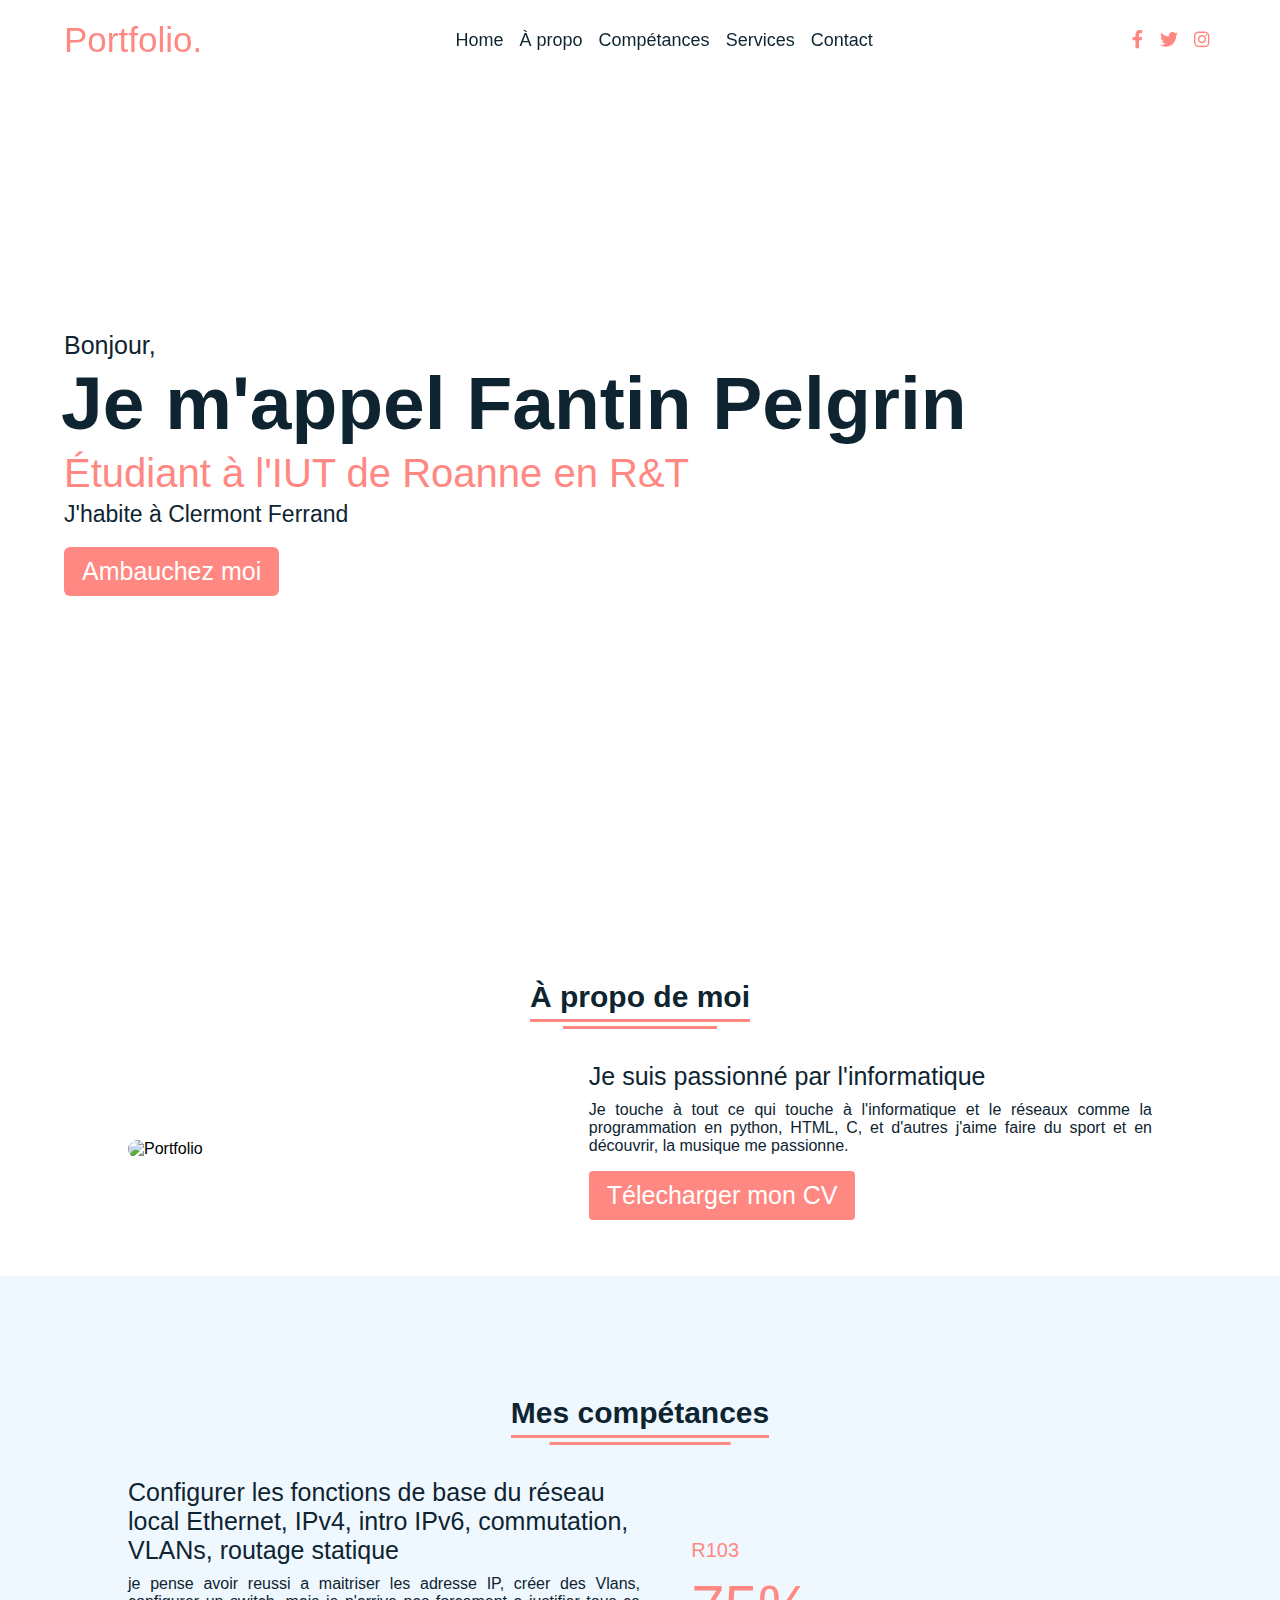
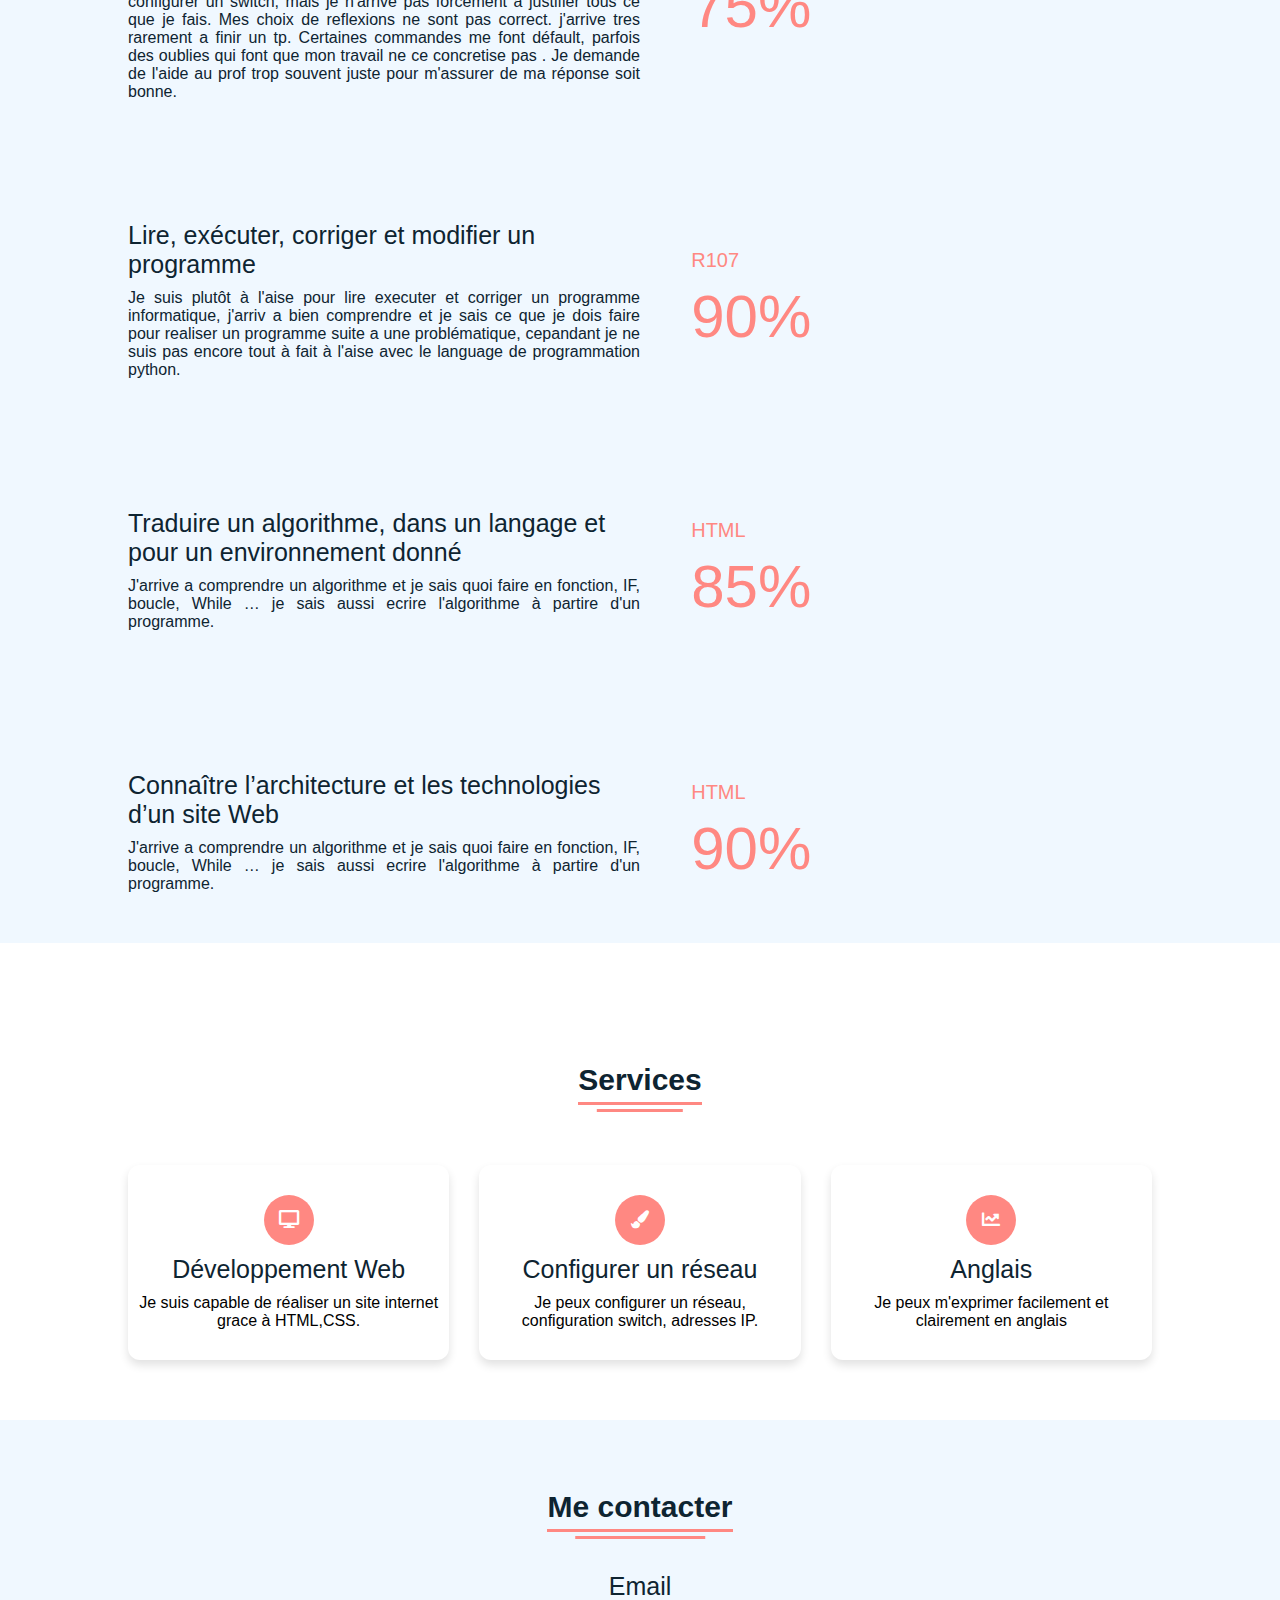
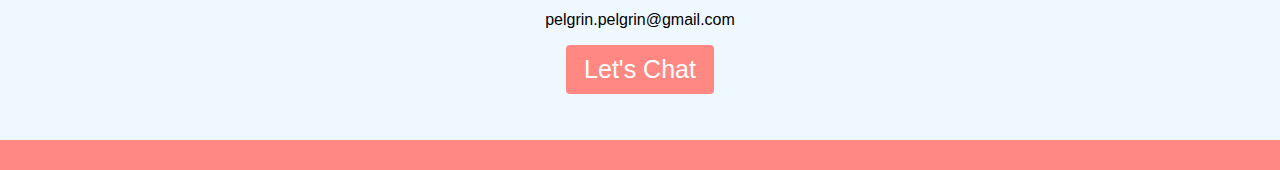
==== index.html @ 4569a2b1 "sae14 site" ====
<!DOCTYPE html>
<html lang="fr" >
<head>
  <meta charset="UTF-8">
  <title>Homepage CV/Portfolio</title>
  <link rel="stylesheet" href="./style.css">

</head>
<body>
<!-- partial:index.partial.html -->
<!DOCTYPE html> 
<html lang="fr" dir="ltr">
  <head>
    <meta charset="UTF-8">
    <title> Responsive Portfolio Website | Code4education </title>
    <link rel="stylesheet" href="style.css">
    <!-- Fontawesome CDN Link -->
    <link rel="stylesheet" href="https://cdnjs.cloudflare.com/ajax/libs/font-awesome/5.15.2/css/all.min.css"/>
     <meta name="viewport" content="width=device-width, initial-scale=1.0">
   </head>
<body>

  <!-- Move to up bottom -->
  <div class="scroll-button">
    <a href="#home"><i class="fas fa-arrow-up"></i></a>
  </div>
  
  <!-- navigation menu -->
  <nav>
    <div class="navbar">
      <div class="logo"><a href="#">Portfolio.</a></div>
      <ul class="menu">
        <li><a href="#home">Home</a></li>
        <li><a href="#about">À propo</a></li>
        <li><a href="#skills">Compétances</a></li>
        <li><a href="#services">Services</a></li>
        <li><a href="#contact">Contact</a></li>
        <div class="cancel-btn">
          <i class="fas fa-times"></i>
        </div>
      </ul>
      <div class="media-icons">
        <a href="https://www.facebook.com/fantin.pelgrin.9"><i class="fab fa-facebook-f"></i></a>
        <a href="https://twitter.com/Tada_abra"><i class="fab fa-twitter"></i></a>
        <a href="https://www.instagram.com/tdaa_fantin/"><i class="fab fa-instagram"></i></a>
      </div>
    </div>
    <div class="menu-btn">
      <i class="fas fa-bars"></i>
    </div>
  </nav>

  <!-- Home Section Start -->
  <section class="home" id="home">
    <div class="home-content">
      <div class="text">
        <div class="text-one">Bonjour,</div>
        <div class="text-two">Je m'appel Fantin Pelgrin</div>
        <div class="text-three">Étudiant à l'IUT de Roanne en R&T </div>
        <div class="text-four">J'habite à Clermont Ferrand</div>
      </div>
      <div class="button">
        <button>Ambauchez moi </button>
      </div>
    </div>
  </section>

  <!-- About Section Start -->
  <section class="about" id="about">
    <div class="content">
      <div class="title"><span>À propo de moi</span></div>
      <div class="about-details">
        <div class="left">
          <img src="Capture1.png" alt="Portfolio">
        </div>
        <div class="right">
          <div class="topic">Je suis passionné par l'informatique</div>
          <p>Je touche à tout ce qui touche à l'informatique et le réseaux comme la programmation en python, HTML, C, et d'autres j'aime faire du sport et en découvrir, la musique me passionne. </p>
          <div class="button">
            <button href="Tel.html">Télecharger mon CV</button>
          </div>
        </div>
      </div>
    </div>
  </section>

  <!-- My Skill Section Start -->
  <section class="skills" id="skills">
    <div class="content">
      <div class="title"><span>Mes compétances</span></div>
      <div class="skills-details">
        <div class="text">
          <div class="topic">Configurer les fonctions de base du réseau local Ethernet, IPv4, intro IPv6, commutation, VLANs, routage statique</div>
          <p>je pense avoir reussi a maitriser les adresse IP, créer des Vlans, configurer un switch, mais je n'arrive pas forcement a justifier tous ce que je fais. Mes choix de reflexions ne sont pas correct. j'arrive tres rarement a finir un tp. Certaines commandes me font défault, parfois des oublies qui font que mon travail ne ce concretise pas . Je demande de l'aide au prof trop souvent juste pour m'assurer de ma réponse soit bonne.</p>
        </div>
        <div class="boxes">
          <div class="box">
            <div class="topic">R103</div>
            <div class="per">75%</div>
          </div>
        </div>
      </div>
    </div>
	<div class="content">
      <div class="skills-details">
        <div class="text">
          <div class="topic">Lire, exécuter, corriger et modifier un programme</div>
          <p>Je suis plutôt à l'aise pour lire executer et corriger un programme informatique, j'arriv a bien comprendre et je sais ce que je dois faire pour realiser un programme suite a une problématique, cepandant je ne suis pas encore tout à fait à l'aise avec le language de programmation python.</p>
        </div>
        <div class="boxes">
          <div class="box">
            <div class="topic">R107</div>
            <div class="per">90%</div>
          </div>
        </div>
      </div>
    </div>
	<div class="content">
      <div class="skills-details">
        <div class="text">
          <div class="topic">Traduire un algorithme, dans un langage et pour un environnement donné</div>
          <p>J'arrive a comprendre un algorithme et je sais quoi faire en fonction, IF, boucle, While … je sais aussi ecrire l'algorithme à partire d'un programme.</p>
        </div>
        <div class="boxes">
          <div class="box">
            <div class="topic">HTML</div>
            <div class="per">85%</div>
          </div>
        </div>
      </div>
    </div>
	<div class="content">
      <div class="skills-details">
        <div class="text">
          <div class="topic">Connaître l’architecture et les technologies d’un site Web</div>
          <p>J'arrive a comprendre un algorithme et je sais quoi faire en fonction, IF, boucle, While … je sais aussi ecrire l'algorithme à partire d'un programme.</p>
        </div>
        <div class="boxes">
          <div class="box">
            <div class="topic">HTML</div>
            <div class="per">90%</div>
          </div>
        </div>
      </div>
    </div>
  </section>

  <!-- My Services Section Start -->
  <section class="services" id="services">
    <div class="content">
      <div class="title"><span>Services</span></div>
      <div class="boxes">
        <div class="box">
          <div class="icon">
            <i class="fas fa-desktop"></i>
          </div>
          <div class="topic">Développement Web</div>
          <p>Je suis capable de réaliser un site internet grace à HTML,CSS.</p>
        </div>
        <div class="box">
          <div class="icon">
            <i class="fas fa-paint-brush"></i>
          </div>
          <div class="topic">Configurer un réseau</div>
          <p>Je peux configurer un réseau, configuration switch, adresses IP.</p>
        </div>
        <div class="box">
          <div class="icon">
            <i class="fas fa-chart-line"></i>
          </div>
          <div class="topic">Anglais</div>
          <p>Je peux m'exprimer facilement et clairement en anglais</p>
        </div>
      </div>
    </div>
  </section>

  <!-- Contact Me Section Start -->
  <section class="contact" id="contact">
    <div class="content">
      <div class="title"><span>Me contacter</span></div>
      <div class="text">
        <div class="topic">Email</div>
        <p>pelgrin.pelgrin@gmail.com</p>
        <div class="button">
          <button>Let's Chat</button>
        </div>
      </div>
    </div>
  </section>

  <!-- Footer Section Start -->
  <footer>
    
  </footer>

   

  <script src="script.js"></script>
</body>
</html>
<!-- partial -->
  <script  src="./script.js"></script>

</body>
</html>
---- style.css ----
*{
  margin: 0;
  padding: 0;
  box-sizing: border-box;
  text-decoration: none;
  scroll-behavior: smooth;
}
:root{
    --primary-color:#ff8882;
    --black-color:#0E2431;
    --white-color:#fff;

}
body{
  font-family: 'Ubuntu', sans-serif;
}
/* Custom Scroll Bar CSS */
::-webkit-scrollbar {
    width: 10px;
}
::-webkit-scrollbar-track {
    background: #f1f1f1;
}
::-webkit-scrollbar-thumb {
    background: var(--primary-color);
    border-radius: 12px;
    transition: all 0.3s ease;
}
::-webkit-scrollbar-thumb:hover {
    background: var(--primary-color);
}

nav{
  position:fixed;
  width:100%;
  padding:20px 0;
  z-index: 999;
  transition: all 0.3s ease;
}
nav.sticky{
  background:var(--primary-color);
  padding:13px 0;
}
nav .navbar{
  width:90%;
  display:flex;
  justify-content: space-between;
  align-items: center;
  margin:auto;
}
nav .navbar .logo a{
  font-weight: 500;
  font-size: 35px;
  color:var(--primary-color);
}

nav.sticky .navbar .logo a{
  color:var(--white-color);
}

nav .navbar .menu{
  display:flex;
  position:relative;
}
nav .navbar .menu li{
  list-style: none;
  margin:0 8px;
}
nav .navbar .menu a{
  font-size: 18px;
  font-weight: 500;
  color:var(--black-color);
  padding:6px 0;
  transition: all 0.4s ease;
}
.navbar .menu a:hover{
  color:var(--primary-color);
}
nav.sticky .menu a{
  color:var(--white-color);
}
nav.sticky .menu a:hover{
  color:var(--black-color);
}
.navbar .media-icons a{
  color:var(--primary-color);
  font-size: 18px;
  margin:0 6px;
}
nav.sticky .media-icons a{
  color:var(--white-color);
}

/* side navigation Menu Button CSS */
nav .menu-btn,
.navbar .menu .cancel-btn{
  position:absolute;
  color:var(--white-color);
  right:30px;
  top:20px;
  font-size: 20px;
  cursor: pointer;
  transition: all 0.3s ease;
  display: none;
}
nav .menu-btn{
  color:var(--primary-color);
}
nav.sticky .menu-btn{
  color:var(--white-color);
}
.navbar .menu .menu-btn{
  color:var(--white-color);
}

/* home section styling */
.home{
  height:100vh;
  width:100%;
  background:url("images/portfolio-man.jpg") no-repeat;
  background-size: cover;
  background-position: center center;
  background-attachment: fixed;
}
.home .home-content{
  width:90%;
  height:100%;
  margin:auto;
  display:flex;
  flex-direction: column;
  justify-content: center;
}
.home .text-one{
  font-size:25px;
  color:var(--black-color);
}
.home .text-two{
  color:var(--black-color);
  font-size: 75px;
  font-weight: 600;
  margin-left: -3px;
}
.home .text-three{
  font-size: 40px;
  margin:5px 0;
  color:var(--primary-color);
}
.home .text-four{
  font-size: 23px;
  margin:5px 0;
  color:var(--black-color);
}
.home .button{
  margin:14px 0;
}
.home .button button{
  outline:none;
  padding:8px 16px;
  border-radius: 6px;
  font-size: 25px;
  font-weight: 400;
  background:var(--primary-color);
  color:var(--white-color);
  cursor:pointer;
  border:2px solid transparent;
  transition: all 0.4s ease;
}
.home .button button:hover{
  border-color:var(--primary-color);
  background-color: var(--white-color);
  color:var(--primary-color);
}

/* About Section Styling */
section{
  padding-top:40px;
}
section .content{
  width:80%;
  margin:40px auto;
  font-family: 'Poppins', sans-serif;
}
section .title{
  display:flex;
  justify-content: center;
  margin-bottom: 40px;
}
section .title span{
  color:var(--black-color);
  font-size: 30px;
  font-weight: 600;
  position:relative;
  padding-bottom:8px;
}
section .title span::before,
section .title span::after{
  content:'';
  position:absolute;
  height:3px;
  width:100%;
  background:var(--primary-color);
  left:0;
  bottom:0;
}
section .title span::after{
  bottom:-7px;
  width:70%;
  left:50%;
  transform:translateX(-50%);
}
.about .about-details{
  display:flex;
  justify-content:space-between;
  align-items: center;
}
.about .about-details .left{
  width:45%;
}
.about .left img{
  height:400px;
  width:400px;
  object-fit: cover;
  border-radius: 12px;
}
.about .about-details .right{
  width:55%;
}
section .topic{
  color:var(--black-color);
  font-size:25px;
  font-weight: 500;
  margin-bottom: 10px;
}
.about-details .right p{
  text-align: justify;
  color:var(--black-color);
}
section .button{
  margin:16px 0;
}
section .button button{
  outline:none;
  padding:8px 16px;
  border-radius: 4px;
  font-size: 25px;
  font-weight: 400;
  background: var(--primary-color);
  color:var(--white-color);
  border:2px solid transparent;
  cursor: pointer;
  transition: all 0.4s ease;
}
section .button button:hover{
  border-color:var(--primary-color);
  background-color: var(--white-color);
  color:var(--primary-color);
}

/* My Skills CSS */
.skills{
  background:#f0f8ff;
}
.skills .content{
  padding:40px 0;
}
.skills .skills-details{
  display:flex;
  justify-content: space-between;
  align-items: center;
}
.skills-details .text{
  width:50%;
}
.skills-details p{
  color:var(--black-color);
  text-align: justify;
}
.skills .skills-details .experience{
  display:flex;
  align-items: center;
  margin:0 10px;
}
.skills-details .experience .num{
  color:var(--black-color);
  font-size: 80px;
}
.skills-details .experience .exp{
  color:var(--black-color);
  margin-left: 20px;
  font-size: 18px;
  font-weight: 500;
  margin:0 6px;
}
.skills-details .boxes{
  width:45%;
  display:flex;
  flex-wrap: wrap;
  justify-content:space-between;
}
.skills-details .box{
  width:calc(100% / 2 - 20px);
  margin:20px 0;
}
.skills-details .boxes .topic{
  font-size: 20px;
  color:var(--primary-color);
}
.skills-details .boxes .per{
  font-size: 60px;
  color:var(--primary-color);
}

/* My Services CSS */
.services .boxes{
   display:flex; 
   flex-wrap: wrap;
   justify-content:space-between;
}
.services .boxes .box{
  margin:20px 0;
  width:calc(100% / 3 - 20px);
  text-align: center;
  border-radius: 12px;
  padding:30px 10px;
  box-shadow: 0 5px 10px rgba(0,0,0,0.12);
  cursor:default;
  transition: all 0.4s ease;
}
.services .boxes .box:hover{
  background: var(--primary-color);
  color:var(--white-color);
}
.services .boxes .box .icon{
  height:50px;
  width:50px;
  background: var(--primary-color);
  border-radius: 50%;
  text-align: center;
  line-height: 50px;
  font-size: 18px;
  color:var(--white-color);
  margin:0 auto 10px auto;
  transition: all 0.4s ease;
}
.boxes .box:hover .icon{
  background:var(--white-color);
  color:var(--primary-color);
}
.services .boxes .box:hover .topic,
.services .boxes .box:hover p{
  color:var(--white-color);
  transition: all 0.4s ease;
}

/* Contact Me CSS */
.contact{
  background: #f0f8ff;
}
.contact .content{
  margin:0 auto;
  padding:30px 0;
}
.contact .text{
  width:80%;
  text-align: center;
  margin:auto;
}

/* Footer CSS */
footer{
  background:var(--primary-color);
  padding:15px 0;
  text-align: center;
  font-family: 'Poppins', sans-serif;
}
footer .text span{
  font-size: 17px;
  font-weight: 400;
  color:var(--white-color);
}
footer .text span a{
  font-weight: 500;
  color:var(--white-color);
}
footer .text span a:hover{
  text-decoration: underline;
}
/* Scroll To Top Button CSS */
.scroll-button a{
  position:fixed;
  bottom:20px;
  right:20px;
  color:var(--white-color);
  background:var(--primary-color);
  padding:10px 12px;
  font-size: 18px;
  border-radius: 6px;
  box-shadow: rgba(0,0,0,0.15);
  display:none;
}

/* Responsive Media Queries */
@media (max-width:1190px){
  section .content{
    width:85%;
  }
}
@media (max-width:1000px){
  .about .about-details{
    justify-content: center;
    flex-direction: column;
  }
  .about .about-details .left{
    display: flex;
    justify-content:center;
    width:100%;
  }
  .about .about-details .right{
    width:90%;
    margin:40px 0;
  }
  .services .boxes .box{
    margin:20px 0;
    width:calc(100% / 2 - 20px);
  }
}
@media (max-width:900px){
  .about .left img{
    height:350px;
    width:350px;
  }
}
@media (max-width:750px){
   nav .navbar{
     width:90%;
   }
   nav .navbar .menu{
     position:fixed;
     left:-100%;
     top:0;
     background:var(--primary-color);
     height:100vh;
     max-width: 400px;
     width:100%;
     padding-top:60px;
     flex-direction: column;
     align-items:center;
     transition: all 0.5s ease;
   }
   .navbar.active .menu{
     left:0;
   }
   nav .navbar .menu a{
     font-size:23px;
     display:block;
     color:var(--white-color);
     margin:10px 0;
   }
   nav.sticky .menu a:hover{
     color:var(--primary-color);
   }
   nav .navbar .media-icons{
     display:none;
   }
   nav .menu-btn,
   .navbar .menu .cancel-btn{
     display:block;
   }

   .home .text-two{
     font-size: 65px;
   }
   .home .text-three{
    font-size: 35px;
  }

  .skills .skills-details{
    align-items: center;
    justify-content: center;
    flex-direction: column;
  }
  .skills-details .text{
    width:100%;
    margin-bottom:50px;
  }
  .skills-details .boxes{
    justify-content:center;
    align-items: center;
    width:100%;
  }

  .services .boxes .box{
    margin:20px 0; 
    width:100%;
  }

  .contact .text{
    width:100%;
  }
}

@media (max-width:500px){
  .home .text-two{
    font-size: 55px;
  }
  .home .text-three{
    font-size: 33px;
  }

  .skills-details .boxes .per{
    font-size: 50px;
    color:var(--primary-color);
  }
}
---- style.css ----
*{
  margin: 0;
  padding: 0;
  box-sizing: border-box;
  text-decoration: none;
  scroll-behavior: smooth;
}
:root{
    --primary-color:#ff8882;
    --black-color:#0E2431;
    --white-color:#fff;

}
body{
  font-family: 'Ubuntu', sans-serif;
}
/* Custom Scroll Bar CSS */
::-webkit-scrollbar {
    width: 10px;
}
::-webkit-scrollbar-track {
    background: #f1f1f1;
}
::-webkit-scrollbar-thumb {
    background: var(--primary-color);
    border-radius: 12px;
    transition: all 0.3s ease;
}
::-webkit-scrollbar-thumb:hover {
    background: var(--primary-color);
}

nav{
  position:fixed;
  width:100%;
  padding:20px 0;
  z-index: 999;
  transition: all 0.3s ease;
}
nav.sticky{
  background:var(--primary-color);
  padding:13px 0;
}
nav .navbar{
  width:90%;
  display:flex;
  justify-content: space-between;
  align-items: center;
  margin:auto;
}
nav .navbar .logo a{
  font-weight: 500;
  font-size: 35px;
  color:var(--primary-color);
}

nav.sticky .navbar .logo a{
  color:var(--white-color);
}

nav .navbar .menu{
  display:flex;
  position:relative;
}
nav .navbar .menu li{
  list-style: none;
  margin:0 8px;
}
nav .navbar .menu a{
  font-size: 18px;
  font-weight: 500;
  color:var(--black-color);
  padding:6px 0;
  transition: all 0.4s ease;
}
.navbar .menu a:hover{
  color:var(--primary-color);
}
nav.sticky .menu a{
  color:var(--white-color);
}
nav.sticky .menu a:hover{
  color:var(--black-color);
}
.navbar .media-icons a{
  color:var(--primary-color);
  font-size: 18px;
  margin:0 6px;
}
nav.sticky .media-icons a{
  color:var(--white-color);
}

/* side navigation Menu Button CSS */
nav .menu-btn,
.navbar .menu .cancel-btn{
  position:absolute;
  color:var(--white-color);
  right:30px;
  top:20px;
  font-size: 20px;
  cursor: pointer;
  transition: all 0.3s ease;
  display: none;
}
nav .menu-btn{
  color:var(--primary-color);
}
nav.sticky .menu-btn{
  color:var(--white-color);
}
.navbar .menu .menu-btn{
  color:var(--white-color);
}

/* home section styling */
.home{
  height:100vh;
  width:100%;
  background:url("images/portfolio-man.jpg") no-repeat;
  background-size: cover;
  background-position: center center;
  background-attachment: fixed;
}
.home .home-content{
  width:90%;
  height:100%;
  margin:auto;
  display:flex;
  flex-direction: column;
  justify-content: center;
}
.home .text-one{
  font-size:25px;
  color:var(--black-color);
}
.home .text-two{
  color:var(--black-color);
  font-size: 75px;
  font-weight: 600;
  margin-left: -3px;
}
.home .text-three{
  font-size: 40px;
  margin:5px 0;
  color:var(--primary-color);
}
.home .text-four{
  font-size: 23px;
  margin:5px 0;
  color:var(--black-color);
}
.home .button{
  margin:14px 0;
}
.home .button button{
  outline:none;
  padding:8px 16px;
  border-radius: 6px;
  font-size: 25px;
  font-weight: 400;
  background:var(--primary-color);
  color:var(--white-color);
  cursor:pointer;
  border:2px solid transparent;
  transition: all 0.4s ease;
}
.home .button button:hover{
  border-color:var(--primary-color);
  background-color: var(--white-color);
  color:var(--primary-color);
}

/* About Section Styling */
section{
  padding-top:40px;
}
section .content{
  width:80%;
  margin:40px auto;
  font-family: 'Poppins', sans-serif;
}
section .title{
  display:flex;
  justify-content: center;
  margin-bottom: 40px;
}
section .title span{
  color:var(--black-color);
  font-size: 30px;
  font-weight: 600;
  position:relative;
  padding-bottom:8px;
}
section .title span::before,
section .title span::after{
  content:'';
  position:absolute;
  height:3px;
  width:100%;
  background:var(--primary-color);
  left:0;
  bottom:0;
}
section .title span::after{
  bottom:-7px;
  width:70%;
  left:50%;
  transform:translateX(-50%);
}
.about .about-details{
  display:flex;
  justify-content:space-between;
  align-items: center;
}
.about .about-details .left{
  width:45%;
}
.about .left img{
  height:400px;
  width:400px;
  object-fit: cover;
  border-radius: 12px;
}
.about .about-details .right{
  width:55%;
}
section .topic{
  color:var(--black-color);
  font-size:25px;
  font-weight: 500;
  margin-bottom: 10px;
}
.about-details .right p{
  text-align: justify;
  color:var(--black-color);
}
section .button{
  margin:16px 0;
}
section .button button{
  outline:none;
  padding:8px 16px;
  border-radius: 4px;
  font-size: 25px;
  font-weight: 400;
  background: var(--primary-color);
  color:var(--white-color);
  border:2px solid transparent;
  cursor: pointer;
  transition: all 0.4s ease;
}
section .button button:hover{
  border-color:var(--primary-color);
  background-color: var(--white-color);
  color:var(--primary-color);
}

/* My Skills CSS */
.skills{
  background:#f0f8ff;
}
.skills .content{
  padding:40px 0;
}
.skills .skills-details{
  display:flex;
  justify-content: space-between;
  align-items: center;
}
.skills-details .text{
  width:50%;
}
.skills-details p{
  color:var(--black-color);
  text-align: justify;
}
.skills .skills-details .experience{
  display:flex;
  align-items: center;
  margin:0 10px;
}
.skills-details .experience .num{
  color:var(--black-color);
  font-size: 80px;
}
.skills-details .experience .exp{
  color:var(--black-color);
  margin-left: 20px;
  font-size: 18px;
  font-weight: 500;
  margin:0 6px;
}
.skills-details .boxes{
  width:45%;
  display:flex;
  flex-wrap: wrap;
  justify-content:space-between;
}
.skills-details .box{
  width:calc(100% / 2 - 20px);
  margin:20px 0;
}
.skills-details .boxes .topic{
  font-size: 20px;
  color:var(--primary-color);
}
.skills-details .boxes .per{
  font-size: 60px;
  color:var(--primary-color);
}

/* My Services CSS */
.services .boxes{
   display:flex; 
   flex-wrap: wrap;
   justify-content:space-between;
}
.services .boxes .box{
  margin:20px 0;
  width:calc(100% / 3 - 20px);
  text-align: center;
  border-radius: 12px;
  padding:30px 10px;
  box-shadow: 0 5px 10px rgba(0,0,0,0.12);
  cursor:default;
  transition: all 0.4s ease;
}
.services .boxes .box:hover{
  background: var(--primary-color);
  color:var(--white-color);
}
.services .boxes .box .icon{
  height:50px;
  width:50px;
  background: var(--primary-color);
  border-radius: 50%;
  text-align: center;
  line-height: 50px;
  font-size: 18px;
  color:var(--white-color);
  margin:0 auto 10px auto;
  transition: all 0.4s ease;
}
.boxes .box:hover .icon{
  background:var(--white-color);
  color:var(--primary-color);
}
.services .boxes .box:hover .topic,
.services .boxes .box:hover p{
  color:var(--white-color);
  transition: all 0.4s ease;
}

/* Contact Me CSS */
.contact{
  background: #f0f8ff;
}
.contact .content{
  margin:0 auto;
  padding:30px 0;
}
.contact .text{
  width:80%;
  text-align: center;
  margin:auto;
}

/* Footer CSS */
footer{
  background:var(--primary-color);
  padding:15px 0;
  text-align: center;
  font-family: 'Poppins', sans-serif;
}
footer .text span{
  font-size: 17px;
  font-weight: 400;
  color:var(--white-color);
}
footer .text span a{
  font-weight: 500;
  color:var(--white-color);
}
footer .text span a:hover{
  text-decoration: underline;
}
/* Scroll To Top Button CSS */
.scroll-button a{
  position:fixed;
  bottom:20px;
  right:20px;
  color:var(--white-color);
  background:var(--primary-color);
  padding:10px 12px;
  font-size: 18px;
  border-radius: 6px;
  box-shadow: rgba(0,0,0,0.15);
  display:none;
}

/* Responsive Media Queries */
@media (max-width:1190px){
  section .content{
    width:85%;
  }
}
@media (max-width:1000px){
  .about .about-details{
    justify-content: center;
    flex-direction: column;
  }
  .about .about-details .left{
    display: flex;
    justify-content:center;
    width:100%;
  }
  .about .about-details .right{
    width:90%;
    margin:40px 0;
  }
  .services .boxes .box{
    margin:20px 0;
    width:calc(100% / 2 - 20px);
  }
}
@media (max-width:900px){
  .about .left img{
    height:350px;
    width:350px;
  }
}
@media (max-width:750px){
   nav .navbar{
     width:90%;
   }
   nav .navbar .menu{
     position:fixed;
     left:-100%;
     top:0;
     background:var(--primary-color);
     height:100vh;
     max-width: 400px;
     width:100%;
     padding-top:60px;
     flex-direction: column;
     align-items:center;
     transition: all 0.5s ease;
   }
   .navbar.active .menu{
     left:0;
   }
   nav .navbar .menu a{
     font-size:23px;
     display:block;
     color:var(--white-color);
     margin:10px 0;
   }
   nav.sticky .menu a:hover{
     color:var(--primary-color);
   }
   nav .navbar .media-icons{
     display:none;
   }
   nav .menu-btn,
   .navbar .menu .cancel-btn{
     display:block;
   }

   .home .text-two{
     font-size: 65px;
   }
   .home .text-three{
    font-size: 35px;
  }

  .skills .skills-details{
    align-items: center;
    justify-content: center;
    flex-direction: column;
  }
  .skills-details .text{
    width:100%;
    margin-bottom:50px;
  }
  .skills-details .boxes{
    justify-content:center;
    align-items: center;
    width:100%;
  }

  .services .boxes .box{
    margin:20px 0; 
    width:100%;
  }

  .contact .text{
    width:100%;
  }
}

@media (max-width:500px){
  .home .text-two{
    font-size: 55px;
  }
  .home .text-three{
    font-size: 33px;
  }

  .skills-details .boxes .per{
    font-size: 50px;
    color:var(--primary-color);
  }
}
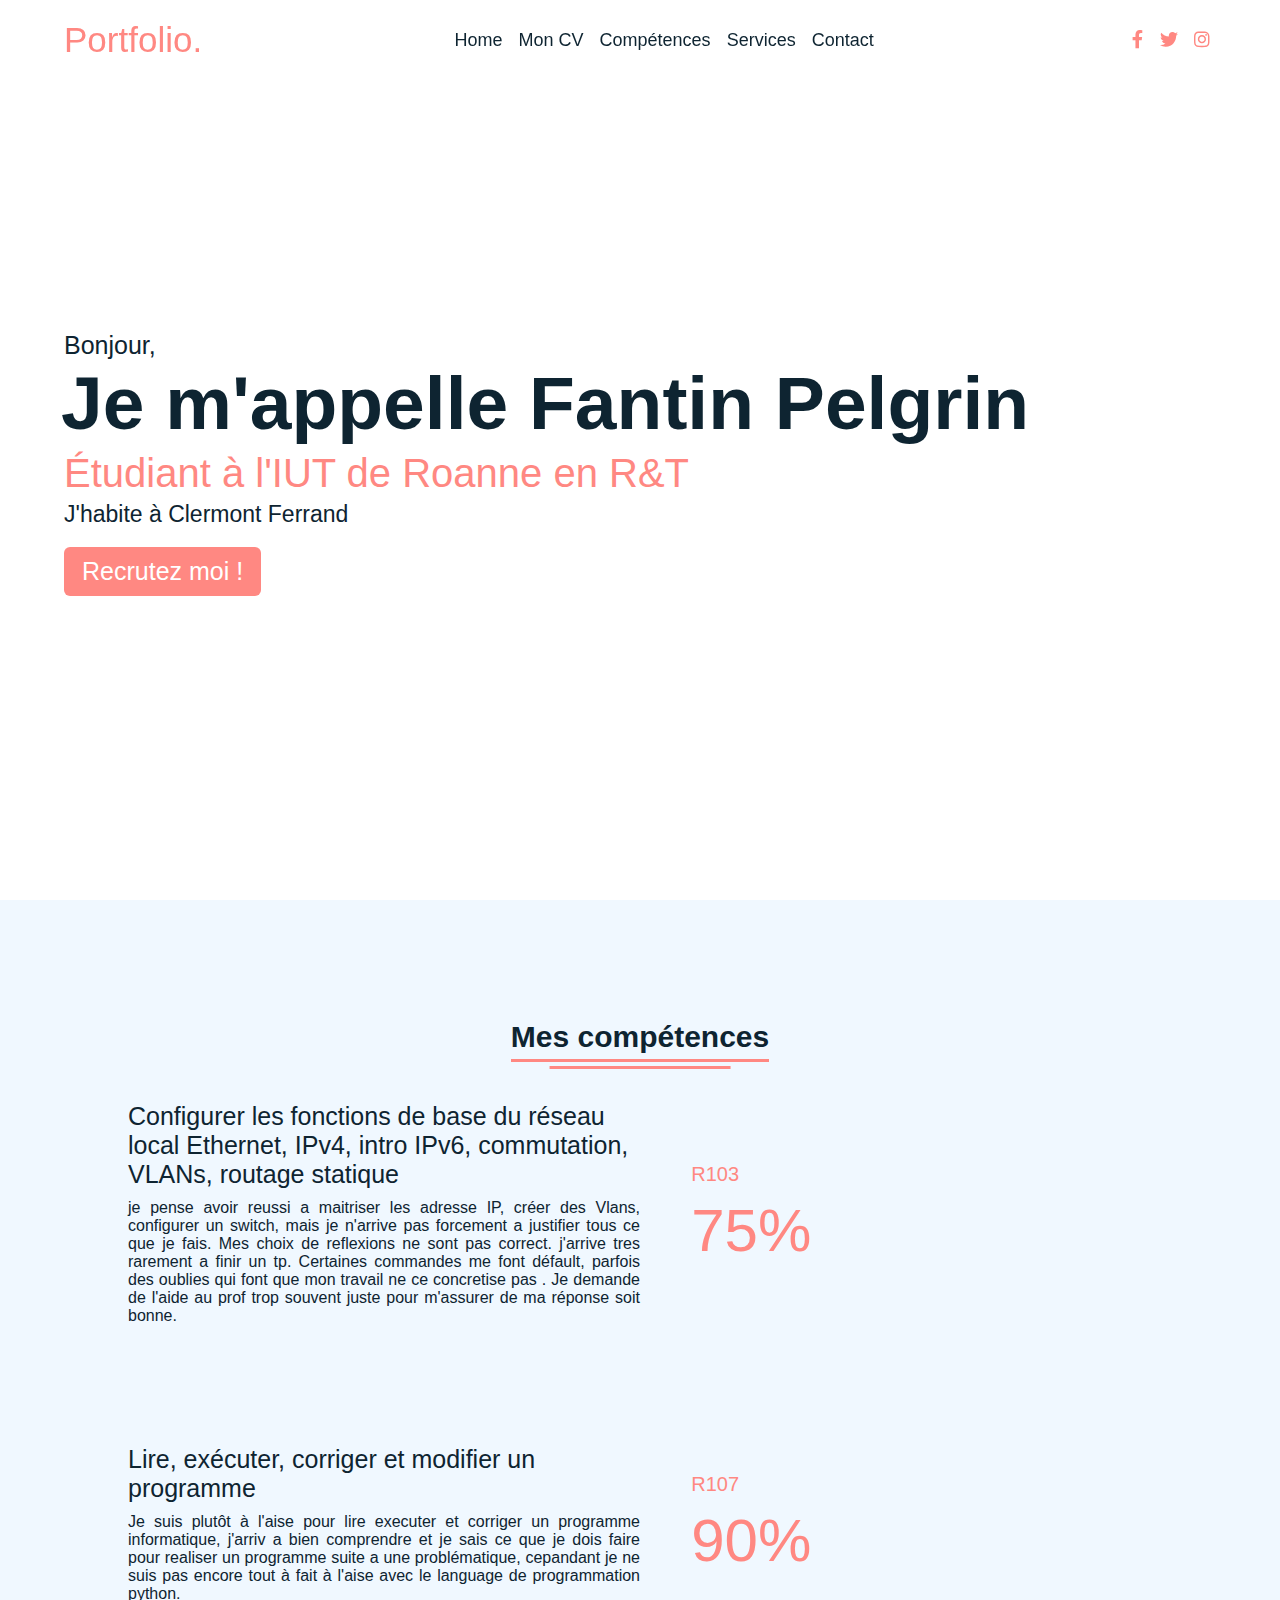
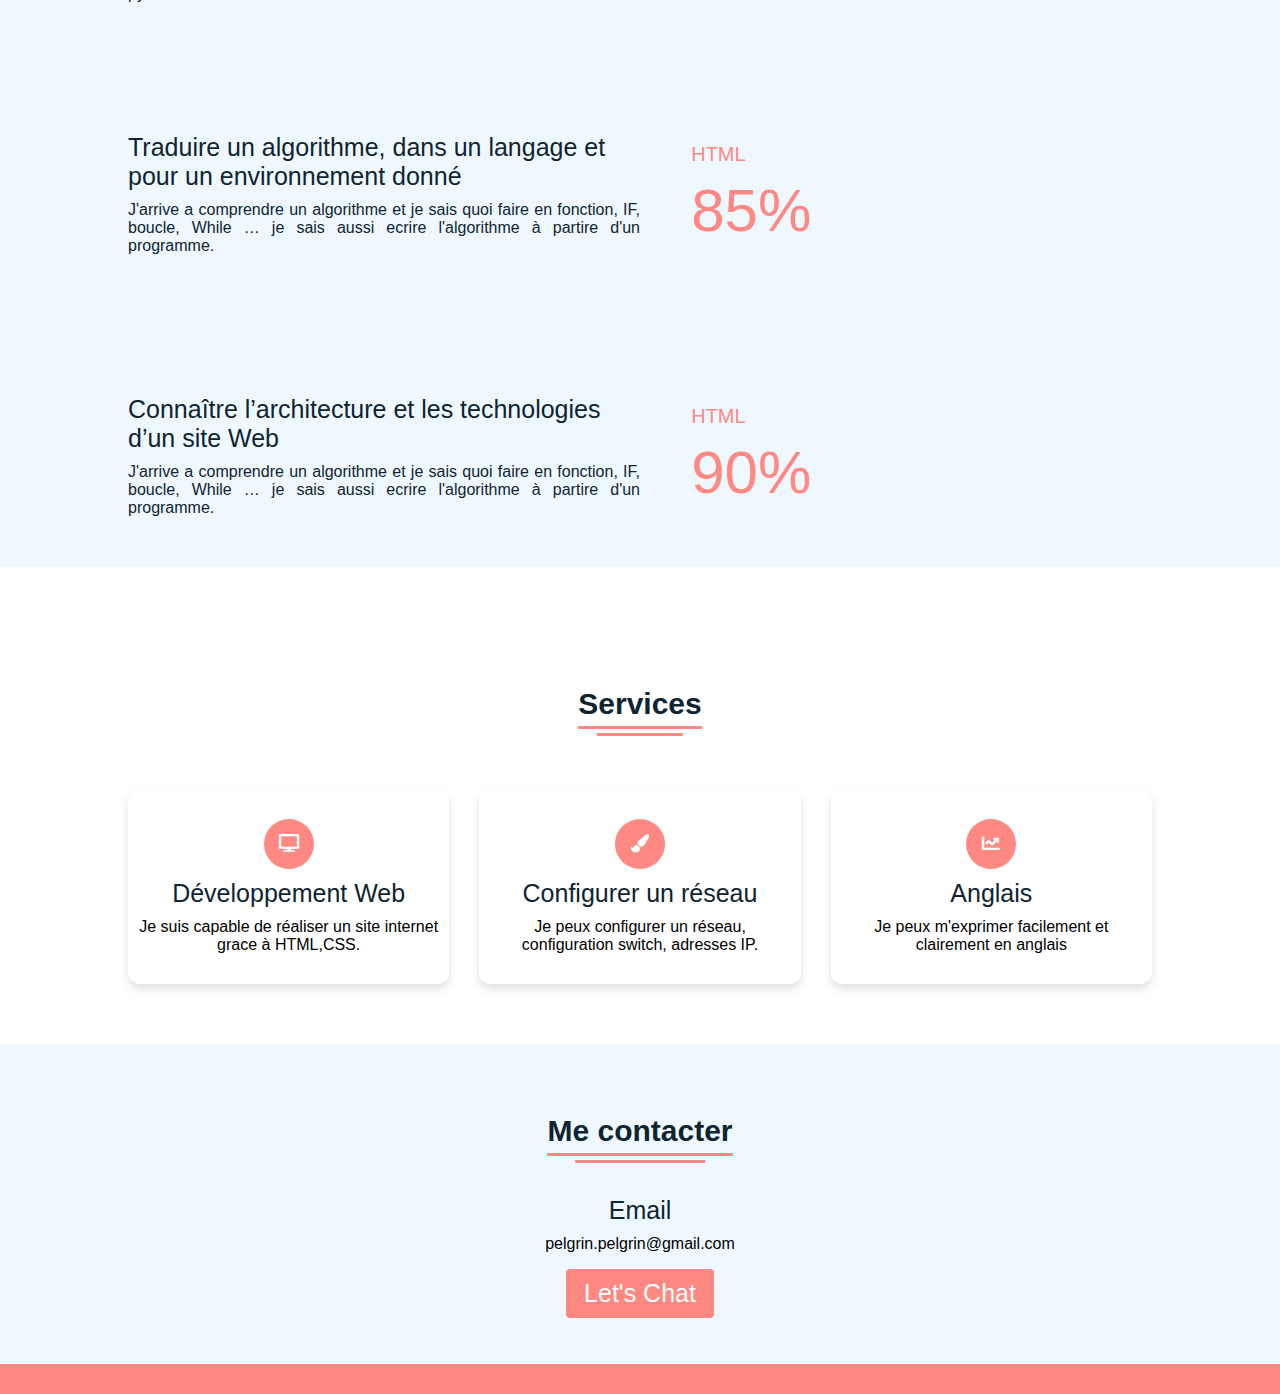
==== commit 1adfe0ee: "modification site sae 14" ====
--- a/index.html
+++ b/index.html
@@ -28,11 +28,11 @@
   <!-- navigation menu -->
   <nav>
     <div class="navbar">
-      <div class="logo"><a href="#">Portfolio.</a></div>
+      <div class="logo"><a href="index.html">Portfolio.</a></div>
       <ul class="menu">
         <li><a href="#home">Home</a></li>
-        <li><a href="#about">À propo</a></li>
-        <li><a href="#skills">Compétances</a></li>
+        <li><a href="EspCo.html">Mon CV</a></li>
+        <li><a href="#skills">Compétences</a></li>
         <li><a href="#services">Services</a></li>
         <li><a href="#contact">Contact</a></li>
         <div class="cancel-btn">
@@ -55,39 +55,19 @@
     <div class="home-content">
       <div class="text">
         <div class="text-one">Bonjour,</div>
-        <div class="text-two">Je m'appel Fantin Pelgrin</div>
+        <div class="text-two">Je m'appelle Fantin Pelgrin</div>
         <div class="text-three">Étudiant à l'IUT de Roanne en R&T </div>
         <div class="text-four">J'habite à Clermont Ferrand</div>
       </div>
       <div class="button">
-        <button>Ambauchez moi </button>
+        <button>Recrutez moi !</button>
       </div>
     </div>
   </section>
-
-  <!-- About Section Start -->
-  <section class="about" id="about">
-    <div class="content">
-      <div class="title"><span>À propo de moi</span></div>
-      <div class="about-details">
-        <div class="left">
-          <img src="Capture1.png" alt="Portfolio">
-        </div>
-        <div class="right">
-          <div class="topic">Je suis passionné par l'informatique</div>
-          <p>Je touche à tout ce qui touche à l'informatique et le réseaux comme la programmation en python, HTML, C, et d'autres j'aime faire du sport et en découvrir, la musique me passionne. </p>
-          <div class="button">
-            <button href="Tel.html">Télecharger mon CV</button>
-          </div>
-        </div>
-      </div>
-    </div>
-  </section>
-
   <!-- My Skill Section Start -->
   <section class="skills" id="skills">
     <div class="content">
-      <div class="title"><span>Mes compétances</span></div>
+      <div class="title"><span>Mes compétences</span></div>
       <div class="skills-details">
         <div class="text">
           <div class="topic">Configurer les fonctions de base du réseau local Ethernet, IPv4, intro IPv6, commutation, VLANs, routage statique</div>
--- a/style.css
+++ b/style.css
@@ -1,4 +1,6 @@
-
+a{
+  color:var(--white-color);
+}
 *{
   margin: 0;
   padding: 0;
--- a/style.css
+++ b/style.css
@@ -1,4 +1,6 @@
-
+a{
+  color:var(--white-color);
+}
 *{
   margin: 0;
   padding: 0;
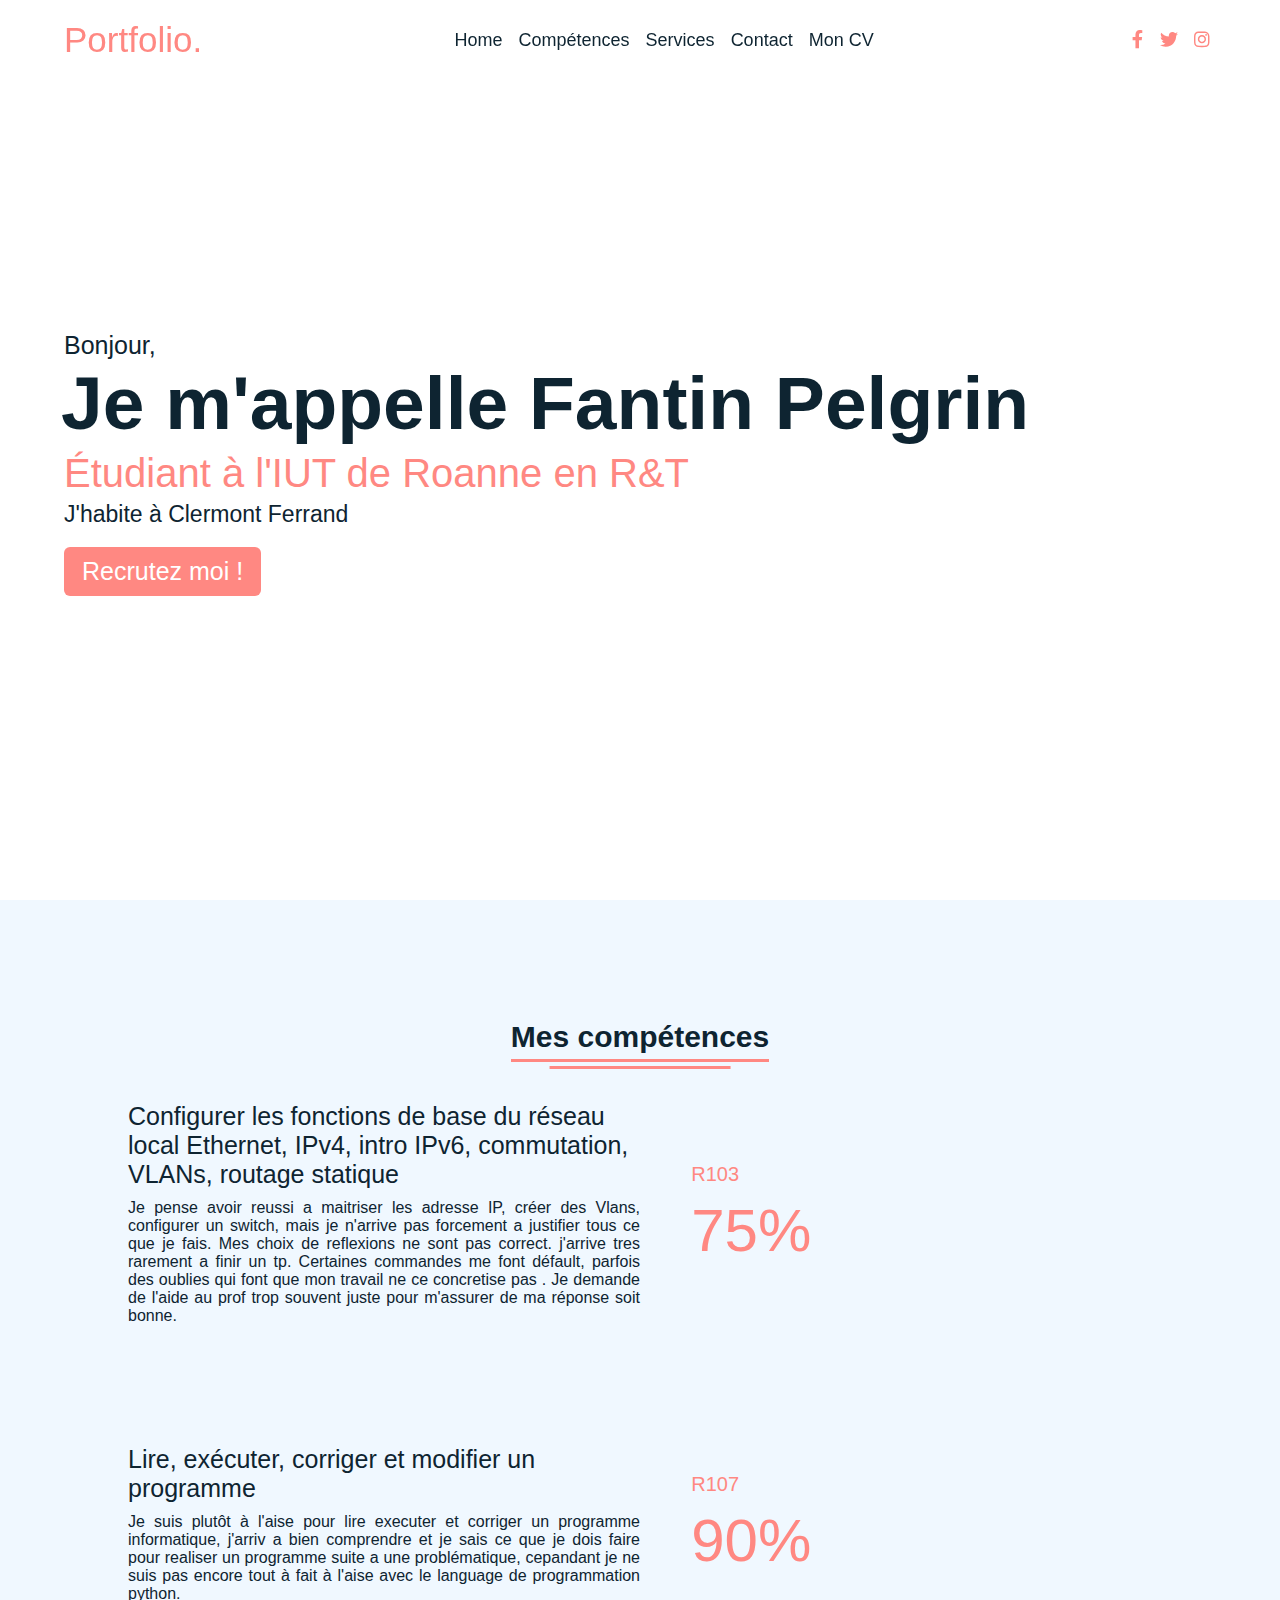
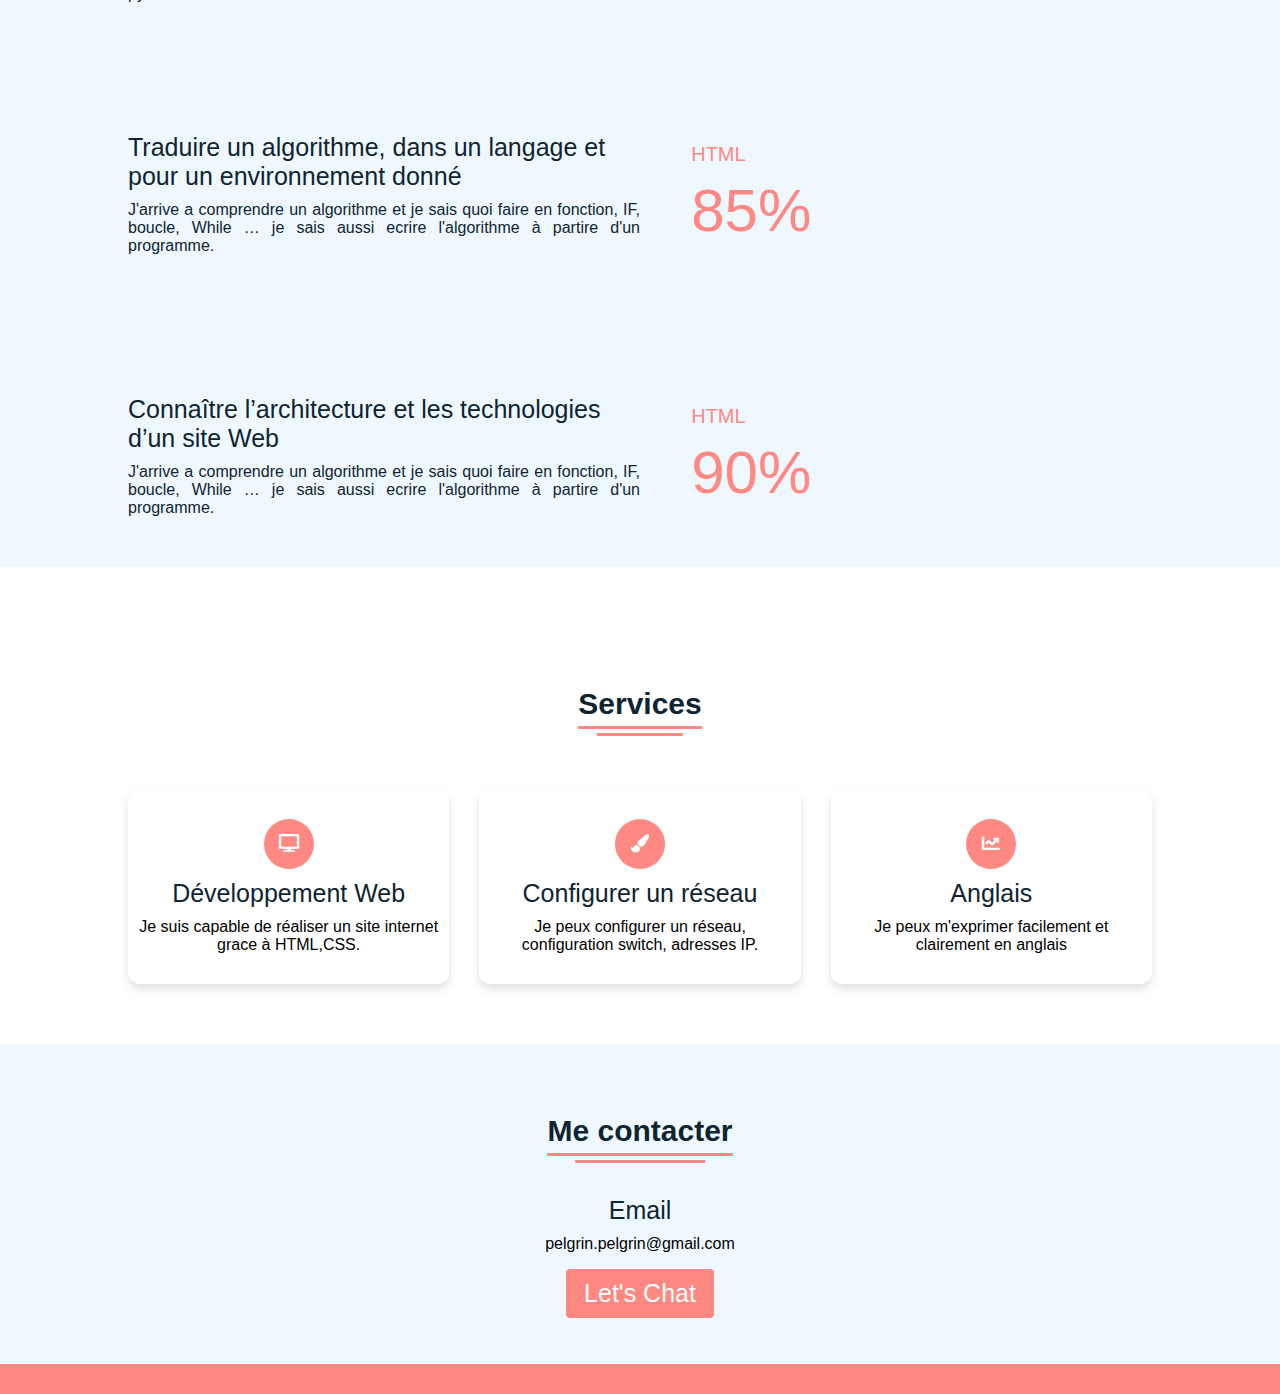
==== commit 2c6a680f: "Site sae" ====
--- a/index.html
+++ b/index.html
@@ -31,10 +31,10 @@
       <div class="logo"><a href="index.html">Portfolio.</a></div>
       <ul class="menu">
         <li><a href="#home">Home</a></li>
-        <li><a href="EspCo.html">Mon CV</a></li>
         <li><a href="#skills">Compétences</a></li>
         <li><a href="#services">Services</a></li>
         <li><a href="#contact">Contact</a></li>
+        <li><a href="EspCo.html">Mon CV</a></li>
         <div class="cancel-btn">
           <i class="fas fa-times"></i>
         </div>
@@ -71,7 +71,7 @@
       <div class="skills-details">
         <div class="text">
           <div class="topic">Configurer les fonctions de base du réseau local Ethernet, IPv4, intro IPv6, commutation, VLANs, routage statique</div>
-          <p>je pense avoir reussi a maitriser les adresse IP, créer des Vlans, configurer un switch, mais je n'arrive pas forcement a justifier tous ce que je fais. Mes choix de reflexions ne sont pas correct. j'arrive tres rarement a finir un tp. Certaines commandes me font défault, parfois des oublies qui font que mon travail ne ce concretise pas . Je demande de l'aide au prof trop souvent juste pour m'assurer de ma réponse soit bonne.</p>
+          <p>Je pense avoir reussi a maitriser les adresse IP, créer des Vlans, configurer un switch, mais je n'arrive pas forcement a justifier tous ce que je fais. Mes choix de reflexions ne sont pas correct. j'arrive tres rarement a finir un tp. Certaines commandes me font défault, parfois des oublies qui font que mon travail ne ce concretise pas . Je demande de l'aide au prof trop souvent juste pour m'assurer de ma réponse soit bonne.</p>
         </div>
         <div class="boxes">
           <div class="box">
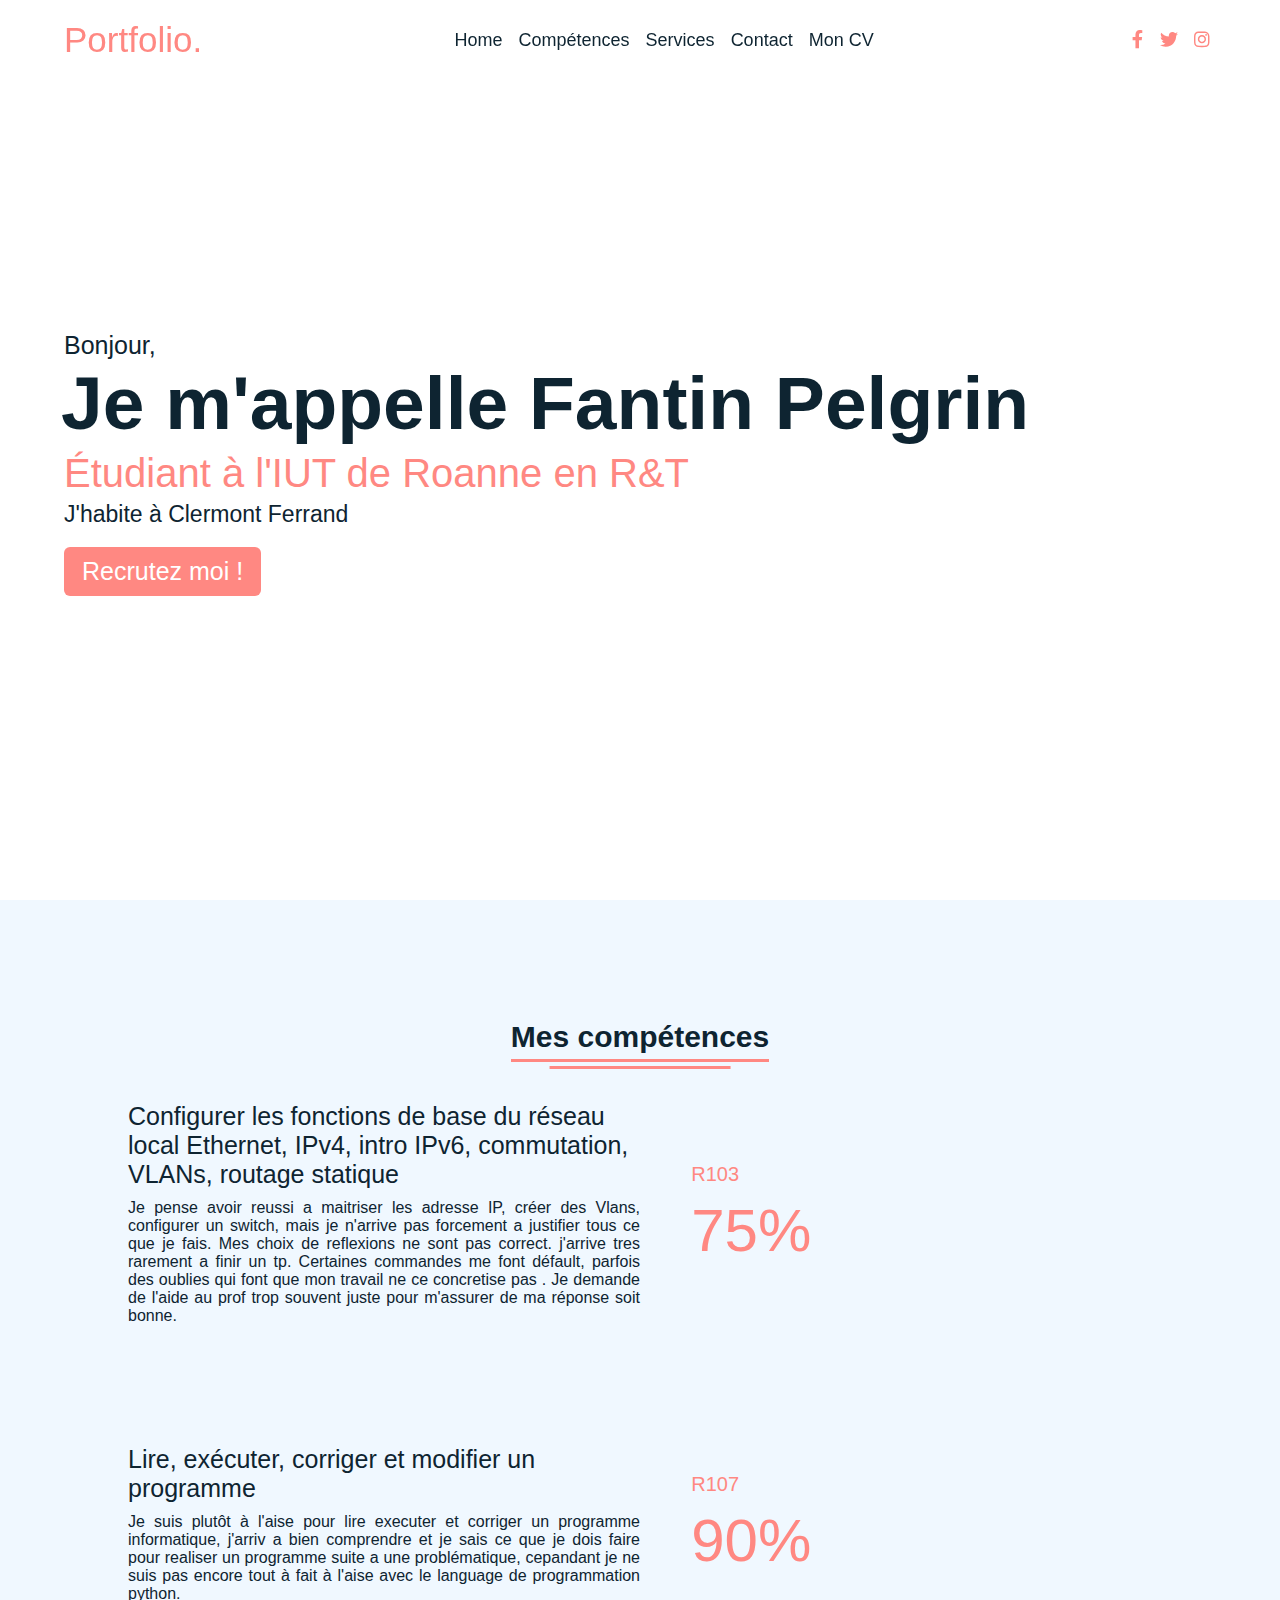
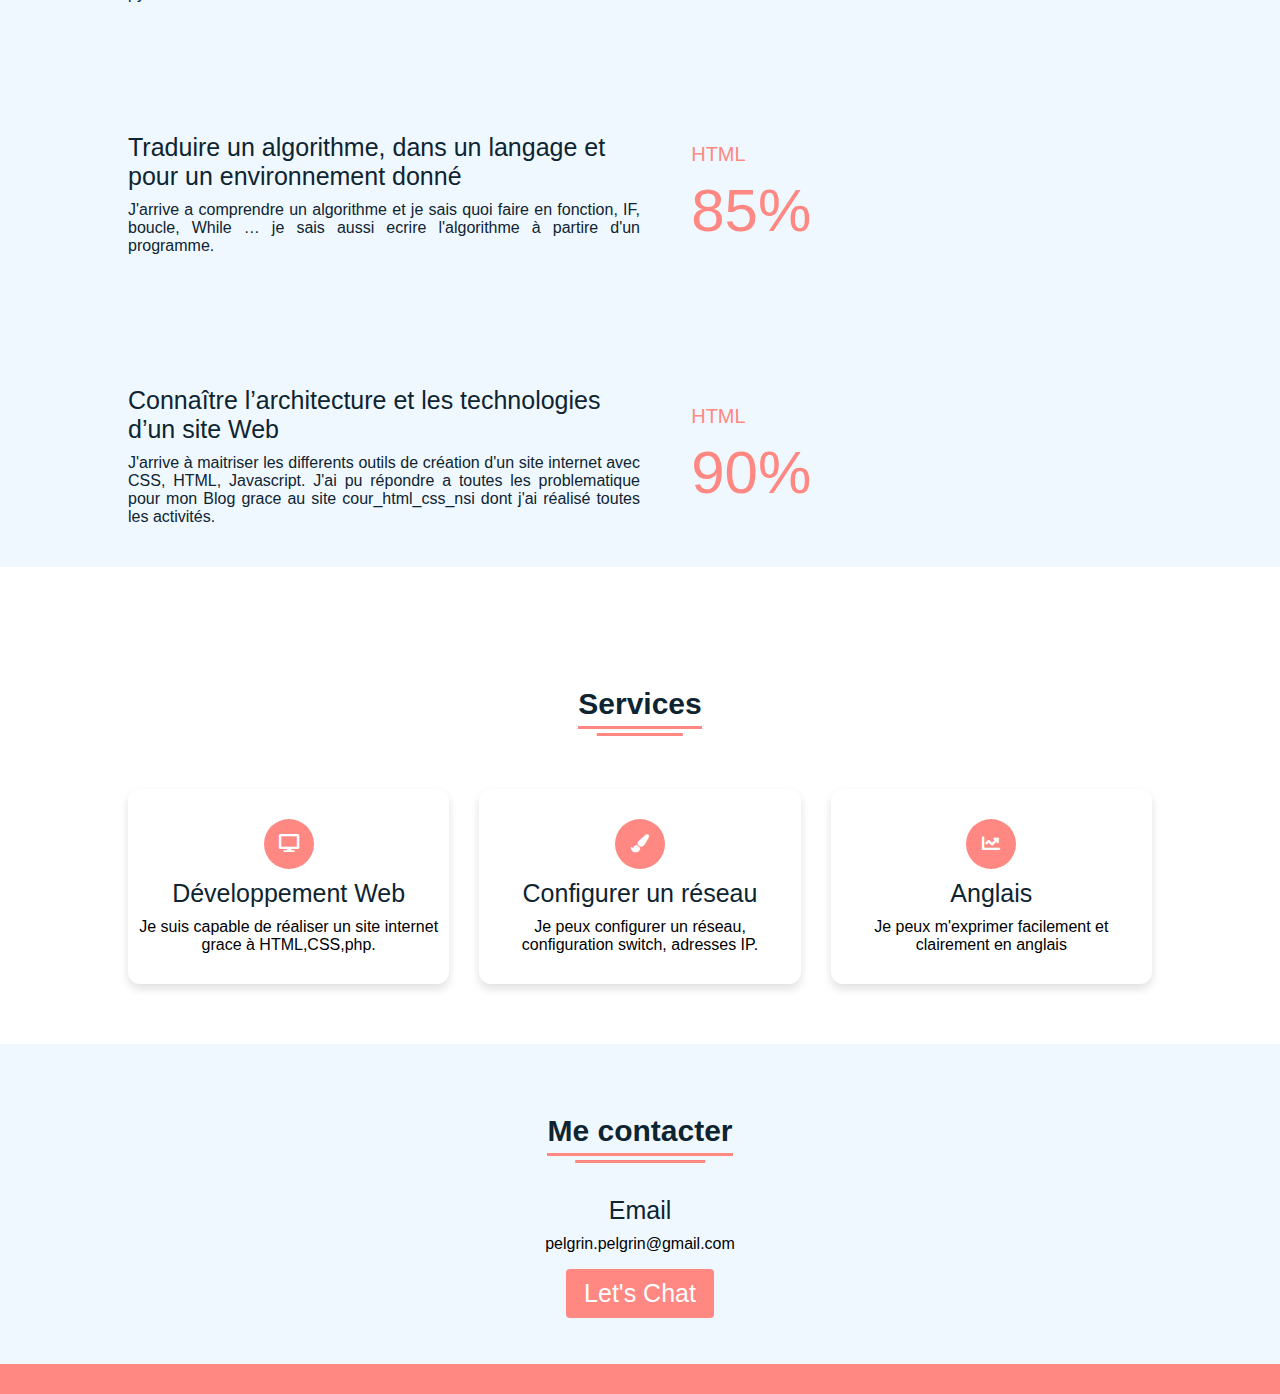
==== commit 33f45454: "ammelioration site sae14" ====
--- a/index.html
+++ b/index.html
@@ -113,7 +113,7 @@
       <div class="skills-details">
         <div class="text">
           <div class="topic">Connaître l’architecture et les technologies d’un site Web</div>
-          <p>J'arrive a comprendre un algorithme et je sais quoi faire en fonction, IF, boucle, While … je sais aussi ecrire l'algorithme à partire d'un programme.</p>
+          <p>J'arrive à maitriser les differents outils de création d'un site internet avec CSS, HTML, Javascript. J'ai pu répondre a toutes les problematique pour mon Blog grace au site cour_html_css_nsi dont j'ai réalisé toutes les activités.</p>
         </div>
         <div class="boxes">
           <div class="box">
@@ -135,7 +135,7 @@
             <i class="fas fa-desktop"></i>
           </div>
           <div class="topic">Développement Web</div>
-          <p>Je suis capable de réaliser un site internet grace à HTML,CSS.</p>
+          <p>Je suis capable de réaliser un site internet grace à HTML,CSS,php.</p>
         </div>
         <div class="box">
           <div class="icon">
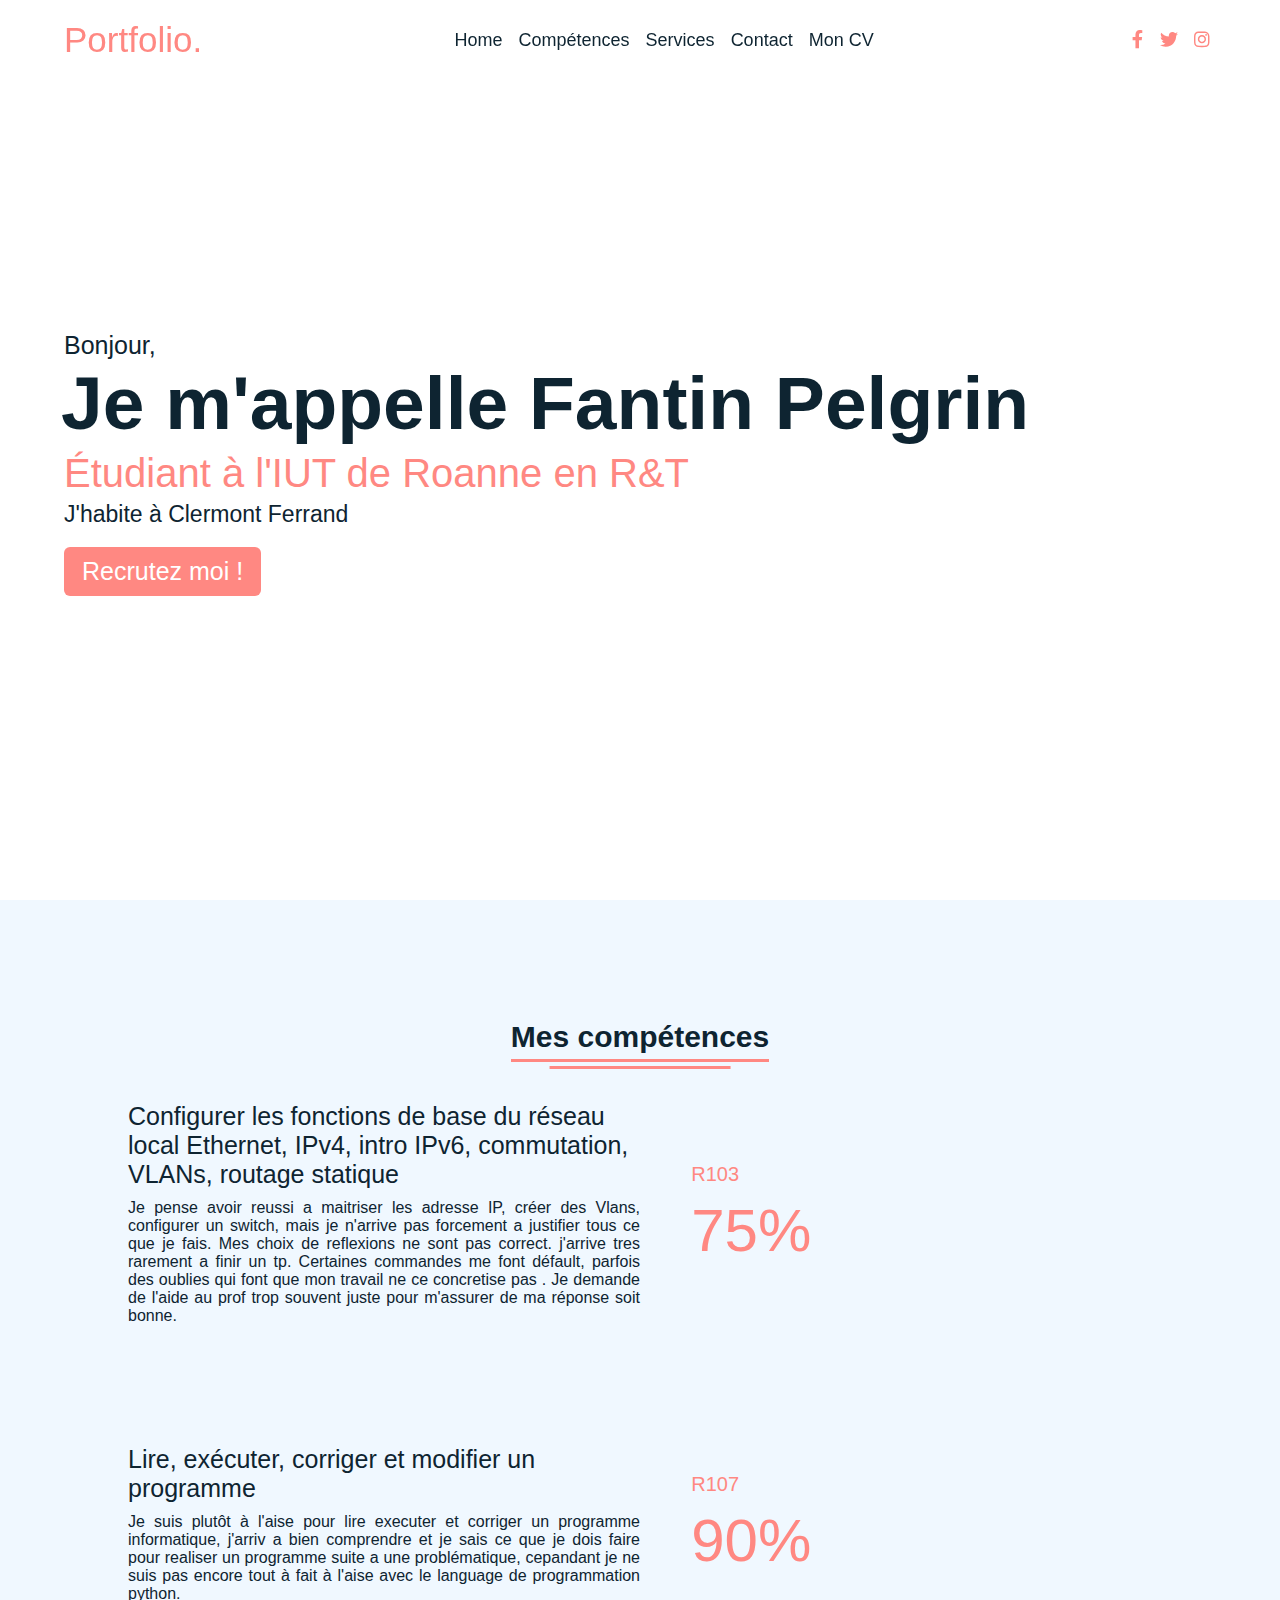
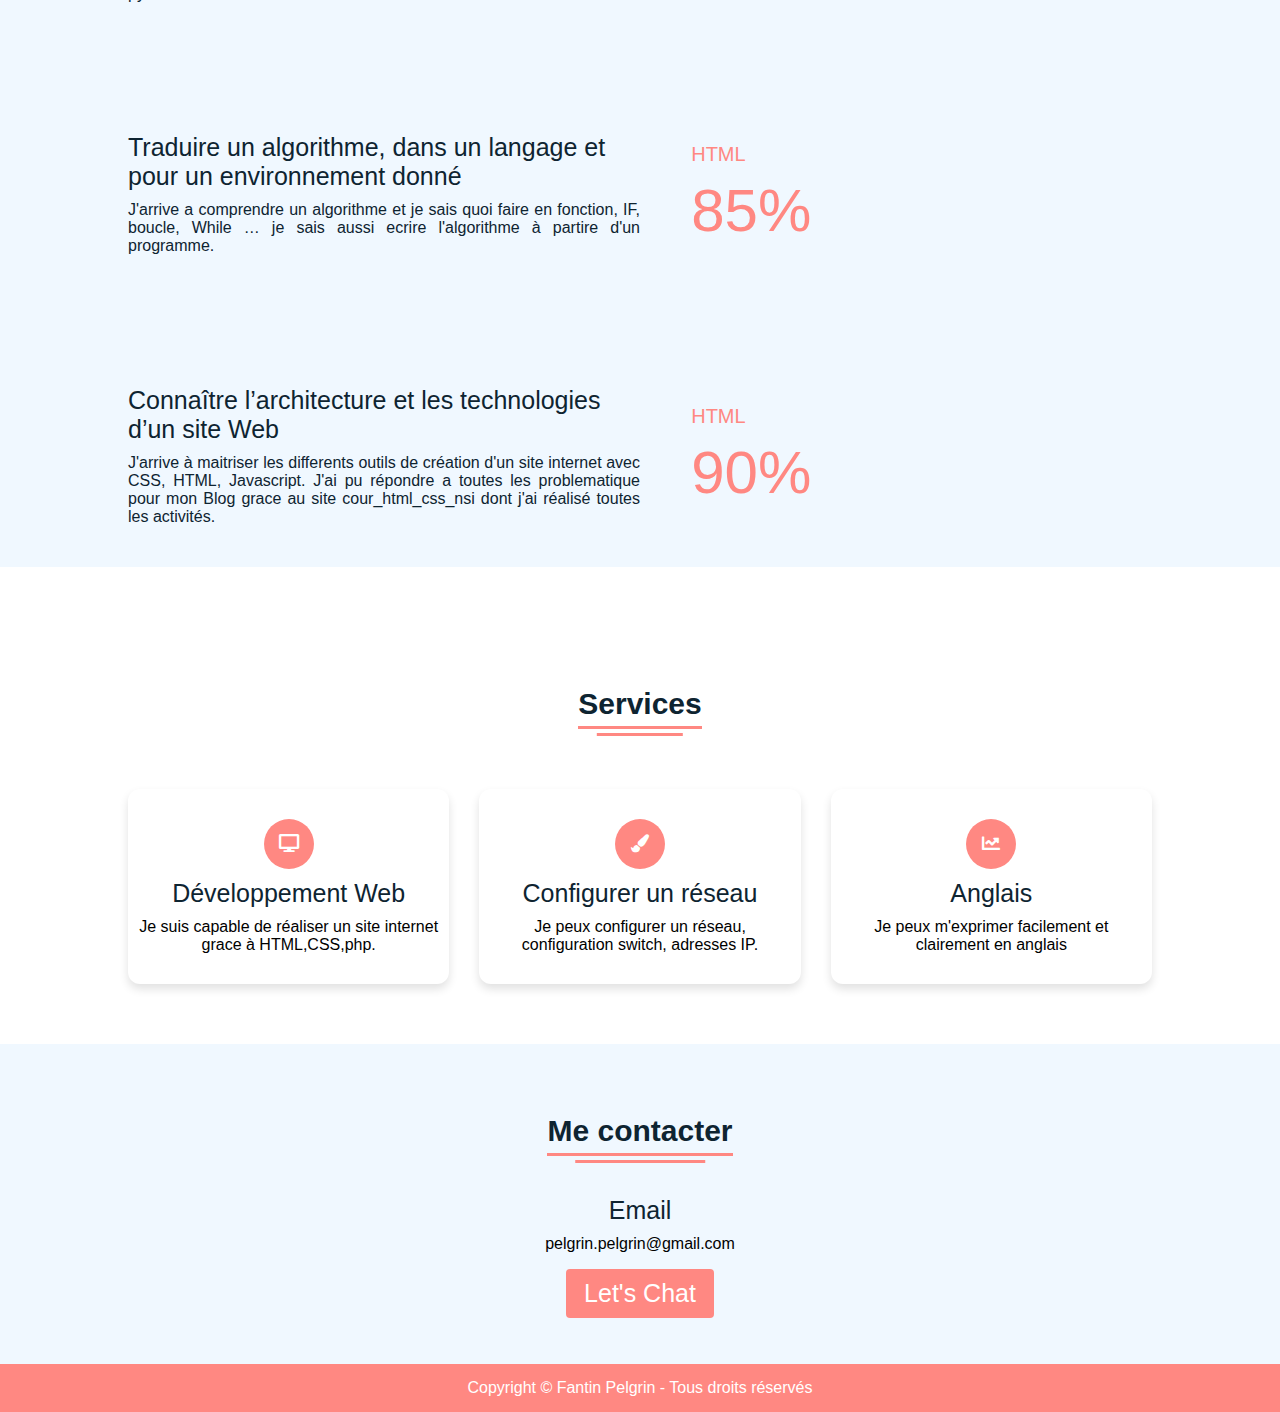
==== commit 4b246390: "oui" ====
--- a/index.html
+++ b/index.html
@@ -171,6 +171,7 @@
 
   <!-- Footer Section Start -->
   <footer>
+    <a href="http://copyright.be" target="_blank">Copyright © Fantin Pelgrin - Tous droits réservés</a>
     
   </footer>
 
